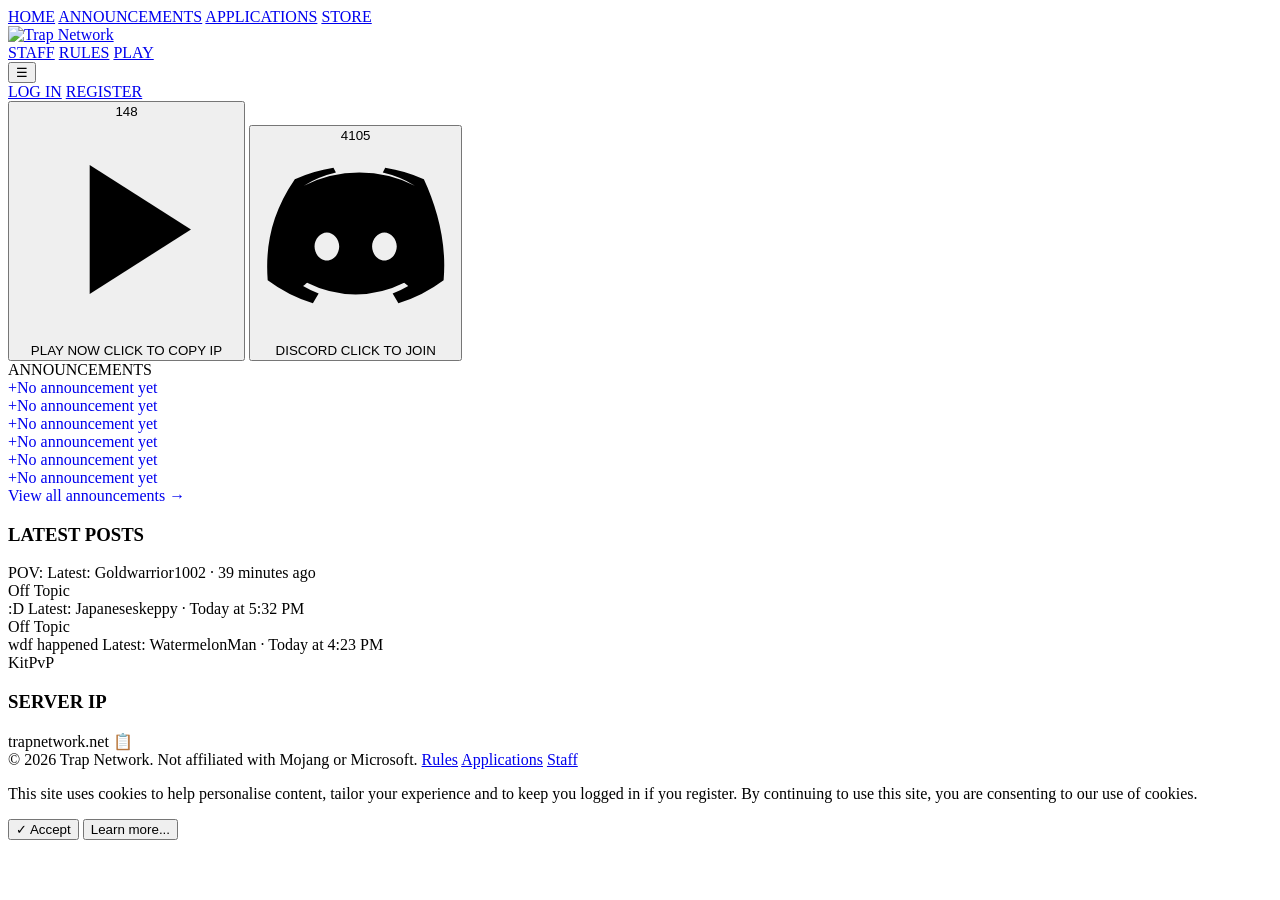
==== index.html @ a905fabb "Add files via upload" ====
<!DOCTYPE html>
<html lang="en">
<head>
<meta charset="UTF-8">
<meta name="viewport" content="width=device-width, initial-scale=1.0">
<title>Trap Network</title>
<link rel="icon" href="images/logo.png">
<link rel="preconnect" href="https://fonts.googleapis.com">
<link href="https://fonts.googleapis.com/css2?family=Teko:wght@500;600;700&family=Rajdhani:wght@600;700&family=Inter:wght@400;500;600;700&family=Silkscreen&display=swap" rel="stylesheet">
<link rel="stylesheet" href="css/style.css">
</head>
<body>

<header class="topbar">
  <div class="topbar-inner">
    <nav class="nav-group left">
      <a class="nav-link active" href="index.html">HOME</a>
      <a class="nav-link" href="announcements.html">ANNOUNCEMENTS</a>
      <a class="nav-link" href="applications.html">APPLICATIONS</a>
      <a class="nav-link" href="store.html">STORE</a>
    </nav>
    <a class="brand" href="index.html">
      <img src="images/logo.png" alt="Trap Network">
    </a>
    <nav class="nav-group right">
      <a class="nav-link" href="staff.html">STAFF</a>
      <a class="nav-link" href="rules.html">RULES</a>
      <a class="nav-link" href="#play">PLAY</a>
    </nav>
    <button class="nav-toggle" aria-label="Toggle navigation">&#9776;</button>
  </div>
</header>

<div class="subbar">
  <div class="subbar-inner">
    <a href="login.html">LOG IN</a>
    <a href="register.html">REGISTER</a>
  </div>
</div>

<section class="hero-actions" id="play">
  <button class="action-card" data-action="copy-ip">
    <span class="count-bubble" data-live="players" data-base="148">148</span>
    <span class="action-icon">
      <svg viewBox="0 0 24 24" fill="currentColor"><path d="M8 5v14l11-7z"/></svg>
    </span>
    <span class="action-text">
      <span class="title">PLAY NOW</span>
      <span class="sub">CLICK TO COPY IP</span>
    </span>
  </button>

  <button class="action-card discord-card" data-action="open-discord">
    <span class="count-bubble" data-live="discord" data-base="4105">4105</span>
    <span class="action-icon">
      <svg viewBox="0 0 24 24" fill="currentColor"><path d="M20.3 4.4A18 18 0 0 0 15.6 3l-.3.6a13 13 0 0 1 3.9 1.6 15 15 0 0 0-13.5 0A13 13 0 0 1 9.6 3.6L9.3 3a18 18 0 0 0-4.7 1.4C1.7 8.6 1 12.7 1.3 16.7a18 18 0 0 0 5.5 2.8l.7-1.2a11 11 0 0 1-1.9-.9c.2-.1.3-.3.5-.4a13 13 0 0 0 11.8 0l.5.4a11 11 0 0 1-1.9.9l.7 1.2a18 18 0 0 0 5.5-2.8c.4-4.7-.8-8.8-2.4-12.3ZM8.5 14.3c-.8 0-1.5-.8-1.5-1.7s.7-1.7 1.5-1.7 1.5.8 1.5 1.7-.7 1.7-1.5 1.7Zm7 0c-.8 0-1.5-.8-1.5-1.7s.7-1.7 1.5-1.7 1.5.8 1.5 1.7-.7 1.7-1.5 1.7Z"/></svg>
    </span>
    <span class="action-text">
      <span class="title">DISCORD</span>
      <span class="sub">CLICK TO JOIN</span>
    </span>
  </button>
</section>

<div class="content-grid">
  <div class="main-col">

    <div class="category-header">ANNOUNCEMENTS</div>
    <a class="announce-panel" href="announcements.html" style="display:block; text-decoration:none;">
      <div class="announce-grid">
        <div class="announce-slot"><span class="slot-plus">+</span>No announcement yet</div>
        <div class="announce-slot"><span class="slot-plus">+</span>No announcement yet</div>
        <div class="announce-slot"><span class="slot-plus">+</span>No announcement yet</div>
        <div class="announce-slot"><span class="slot-plus">+</span>No announcement yet</div>
        <div class="announce-slot"><span class="slot-plus">+</span>No announcement yet</div>
        <div class="announce-slot"><span class="slot-plus">+</span>No announcement yet</div>
      </div>
      <span class="view-all-link">View all announcements &rarr;</span>
    </a>

  </div>

  <aside class="sidebar">
    <div class="side-panel">
      <h3 class="side-title">LATEST POSTS</h3>
      <div class="side-rule"></div>
      <div class="post-item">
        <span class="avatar"></span>
        <span>
          <span class="post-title">POV:</span>
          <span class="post-meta">Latest: Goldwarrior1002 · 39 minutes ago<br>Off Topic</span>
        </span>
      </div>
      <div class="post-item">
        <span class="avatar"></span>
        <span>
          <span class="post-title">:D</span>
          <span class="post-meta">Latest: Japaneseskeppy · Today at 5:32 PM<br>Off Topic</span>
        </span>
      </div>
      <div class="post-item">
        <span class="avatar"></span>
        <span>
          <span class="post-title">wdf happened</span>
          <span class="post-meta">Latest: WatermelonMan · Today at 4:23 PM<br>KitPvP</span>
        </span>
      </div>
    </div>

    <div class="side-panel">
      <h3 class="side-title">SERVER IP</h3>
      <div class="side-rule"></div>
      <div class="ip-box" data-action="copy-ip">
        <span>trapnetwork.net</span>
        <span>&#128203;</span>
      </div>
    </div>
  </aside>
</div>

<footer class="site-footer">
  <div class="footer-inner">
    <span>&copy; 2026 Trap Network. Not affiliated with Mojang or Microsoft.</span>
    <span class="footer-links">
      <a href="rules.html">Rules</a>
      <a href="applications.html">Applications</a>
      <a href="staff.html">Staff</a>
    </span>
  </div>
</footer>

<div class="cookie-banner">
  <p>This site uses cookies to help personalise content, tailor your experience and to keep you logged in if you register. By continuing to use this site, you are consenting to our use of cookies.</p>
  <div class="cookie-buttons">
    <button class="accept">&#10003; Accept</button>
    <button class="learn-more">Learn more...</button>
  </div>
</div>

<script src="js/main.js"></script>
</body>
</html>
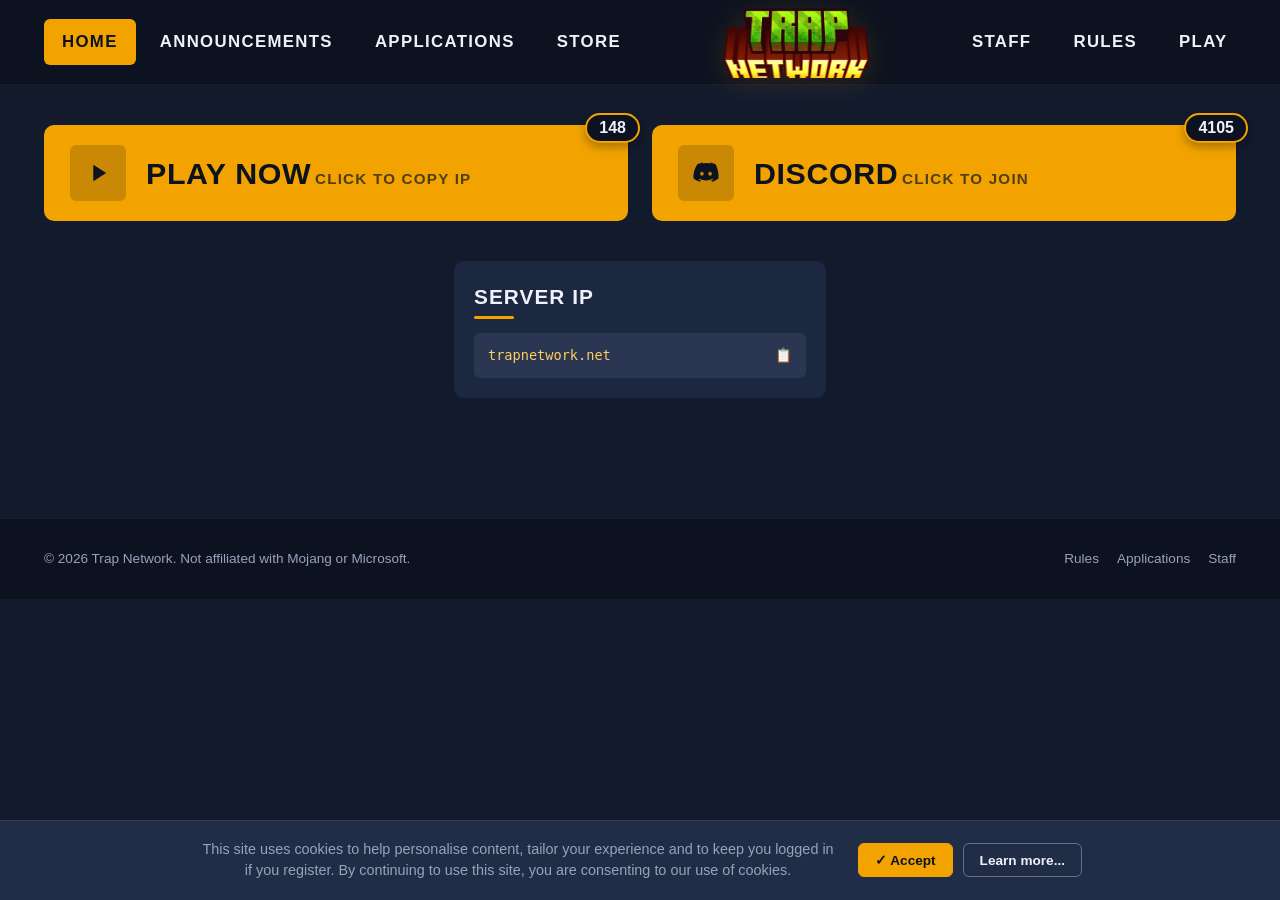
==== commit 82535ea4: "Update index.html" ====
--- a/index.html
+++ b/index.html
@@ -4,10 +4,1124 @@
 <meta charset="UTF-8">
 <meta name="viewport" content="width=device-width, initial-scale=1.0">
 <title>Trap Network</title>
-<link rel="icon" href="images/logo.png">
+<link rel="icon" href="[data-uri]">
 <link rel="preconnect" href="https://fonts.googleapis.com">
 <link href="https://fonts.googleapis.com/css2?family=Teko:wght@500;600;700&family=Rajdhani:wght@600;700&family=Inter:wght@400;500;600;700&family=Silkscreen&display=swap" rel="stylesheet">
-<link rel="stylesheet" href="css/style.css">
+<style>
+/* ==========================================================================
+   TRAP NETWORK — shared stylesheet
+   Palette:
+     --navy-900 #0c1220  (topbar / darkest)
+     --navy-800 #121a2c  (page background)
+     --navy-700 #1c2740  (panels)
+     --navy-600 #263455  (panel hover / borders)
+     --amber-500 #f2a300 (primary accent, from logo "NETWORK")
+     --amber-600 #c9840a (accent hover/dark)
+     --leaf-500 #79c243  (from logo "TRAP")
+     --leaf-700 #3f6b1d
+     --ink-100 #eef2f8   (primary text)
+     --ink-400 #97a3ba   (muted text)
+   ========================================================================== */
+
+:root {
+  --navy-900: #0c1220;
+  --navy-800: #121a2c;
+  --navy-700: #1c2740;
+  --navy-650: #212c47;
+  --navy-600: #2a3652;
+  --amber-500: #f2a300;
+  --amber-600: #c9840a;
+  --amber-300: #ffcf5c;
+  --leaf-500: #79c243;
+  --leaf-700: #3f6b1d;
+  --ink-100: #eef2f8;
+  --ink-400: #97a3ba;
+  --ink-600: #64708a;
+  --danger: #e0524a;
+
+  --font-display: 'Teko', 'Rajdhani', sans-serif;
+  --font-body: 'Inter', -apple-system, BlinkMacSystemFont, sans-serif;
+  --font-pixel: 'Silkscreen', monospace;
+
+  --radius-sm: 6px;
+  --radius-md: 10px;
+  --radius-lg: 16px;
+}
+
+* { box-sizing: border-box; }
+
+html { scroll-behavior: smooth; }
+
+body {
+  margin: 0;
+  background: var(--navy-800);
+  color: var(--ink-100);
+  font-family: var(--font-body);
+  line-height: 1.5;
+  min-height: 100vh;
+}
+
+a { color: inherit; text-decoration: none; }
+
+img { max-width: 100%; display: block; }
+
+.container {
+  max-width: 1240px;
+  margin: 0 auto;
+  padding: 0 24px;
+}
+
+/* ---------- Topbar ---------- */
+
+.topbar {
+  background: var(--navy-900);
+  border-bottom: 1px solid rgba(255,255,255,0.05);
+  position: relative;
+  z-index: 40;
+}
+
+.topbar-inner {
+  max-width: 1240px;
+  margin: 0 auto;
+  padding: 0 24px;
+  display: flex;
+  align-items: center;
+  justify-content: space-between;
+  height: 84px;
+  gap: 20px;
+}
+
+.nav-group {
+  display: flex;
+  align-items: center;
+  gap: 6px;
+  flex: 1;
+}
+
+.nav-group.right { justify-content: flex-end; }
+
+.nav-link {
+  font-family: var(--font-display);
+  font-weight: 600;
+  font-size: 1.05rem;
+  letter-spacing: 0.08em;
+  color: var(--ink-100);
+  padding: 10px 18px;
+  border-radius: var(--radius-sm);
+  transition: background 0.15s ease, color 0.15s ease;
+  white-space: nowrap;
+}
+
+.nav-link:hover { background: rgba(255,255,255,0.06); }
+
+.nav-link.active {
+  background: var(--amber-500);
+  color: var(--navy-900);
+}
+.nav-link.active:hover { background: var(--amber-600); }
+
+.brand {
+  flex-shrink: 0;
+  display: flex;
+  align-items: center;
+  justify-content: center;
+}
+
+.brand img {
+  height: 72px;
+  width: auto;
+  filter: drop-shadow(0 4px 14px rgba(242, 163, 0, 0.15));
+}
+
+.subbar {
+  background: #0a0f1c;
+  border-bottom: 1px solid rgba(255,255,255,0.05);
+}
+
+.subbar-inner {
+  max-width: 1240px;
+  margin: 0 auto;
+  padding: 10px 24px;
+  display: flex;
+  justify-content: flex-end;
+  gap: 24px;
+}
+
+.subbar a {
+  font-family: var(--font-display);
+  font-size: 0.95rem;
+  letter-spacing: 0.1em;
+  color: var(--ink-400);
+  font-weight: 600;
+}
+
+.subbar a:hover { color: var(--ink-100); }
+
+/* ---------- Mobile nav toggle ---------- */
+
+.nav-toggle {
+  display: none;
+  background: none;
+  border: none;
+  color: var(--ink-100);
+  font-size: 1.6rem;
+  cursor: pointer;
+  padding: 6px 10px;
+}
+
+/* ---------- Hero action bar ---------- */
+
+.hero-actions {
+  max-width: 1240px;
+  margin: 0 auto;
+  padding: 40px 24px 0;
+  display: grid;
+  grid-template-columns: 1fr 1fr;
+  gap: 24px;
+}
+
+.action-card {
+  background: var(--amber-500);
+  border-radius: var(--radius-md);
+  padding: 20px 26px;
+  display: flex;
+  align-items: center;
+  gap: 20px;
+  position: relative;
+  cursor: pointer;
+  border: none;
+  width: 100%;
+  text-align: left;
+  transition: transform 0.15s ease, background 0.15s ease;
+}
+
+.action-card:hover { transform: translateY(-2px); background: var(--amber-600); }
+
+.action-card.discord-card { background: #f2a300; }
+
+.action-icon {
+  width: 56px;
+  height: 56px;
+  background: rgba(12, 18, 32, 0.18);
+  border-radius: var(--radius-sm);
+  display: flex;
+  align-items: center;
+  justify-content: center;
+  flex-shrink: 0;
+  color: var(--navy-900);
+}
+.action-icon svg { width: 28px; height: 28px; }
+
+.action-text .title {
+  font-family: var(--font-display);
+  font-size: 1.9rem;
+  font-weight: 700;
+  color: var(--navy-900);
+  letter-spacing: 0.02em;
+  line-height: 1;
+}
+.action-text .sub {
+  font-family: var(--font-display);
+  font-size: 0.95rem;
+  font-weight: 600;
+  letter-spacing: 0.08em;
+  color: rgba(12,18,32,0.7);
+}
+
+.count-bubble {
+  position: absolute;
+  top: -12px;
+  right: -12px;
+  background: var(--navy-900);
+  color: var(--ink-100);
+  font-family: var(--font-display);
+  font-weight: 700;
+  font-size: 1rem;
+  padding: 4px 12px;
+  border-radius: 999px;
+  box-shadow: 0 4px 10px rgba(0,0,0,0.3);
+  border: 2px solid var(--amber-500);
+}
+
+/* ---------- Main content grid ---------- */
+
+.content-grid {
+  max-width: 1240px;
+  margin: 0 auto;
+  padding: 36px 24px 60px;
+  display: grid;
+  grid-template-columns: 1fr 320px;
+  gap: 28px;
+  align-items: start;
+}
+
+.main-col { min-width: 0; }
+
+.category-header {
+  background: linear-gradient(90deg, var(--amber-500), var(--amber-600));
+  font-family: var(--font-display);
+  font-size: 1.5rem;
+  letter-spacing: 0.06em;
+  font-weight: 700;
+  color: var(--navy-900);
+  padding: 14px 22px;
+  border-radius: var(--radius-md);
+  margin: 28px 0 14px;
+}
+.category-header:first-child { margin-top: 0; }
+
+.board-list {
+  background: var(--navy-700);
+  border-radius: var(--radius-md);
+  overflow: hidden;
+}
+
+.board-row {
+  display: grid;
+  grid-template-columns: 44px 1fr auto 220px;
+  align-items: center;
+  gap: 16px;
+  padding: 16px 20px;
+  border-bottom: 1px solid rgba(255,255,255,0.05);
+  transition: background 0.15s ease;
+}
+.board-row:last-child { border-bottom: none; }
+.board-row:hover { background: var(--navy-650); }
+
+.board-icon {
+  width: 40px;
+  height: 40px;
+  border-radius: var(--radius-sm);
+  background: var(--navy-600);
+  display: flex;
+  align-items: center;
+  justify-content: center;
+  color: var(--amber-500);
+}
+.board-icon svg { width: 22px; height: 22px; }
+
+.board-name {
+  font-family: var(--font-display);
+  font-size: 1.2rem;
+  font-weight: 600;
+  letter-spacing: 0.03em;
+}
+.board-desc {
+  font-size: 0.85rem;
+  color: var(--ink-400);
+  margin-top: 2px;
+}
+
+.board-stats {
+  display: flex;
+  gap: 22px;
+  text-align: center;
+  color: var(--ink-400);
+  font-size: 0.8rem;
+}
+.board-stats strong {
+  display: block;
+  color: var(--ink-100);
+  font-size: 1rem;
+}
+
+.board-latest {
+  display: flex;
+  align-items: center;
+  gap: 10px;
+  font-size: 0.82rem;
+  color: var(--ink-400);
+}
+.board-latest .avatar {
+  width: 34px;
+  height: 34px;
+  border-radius: 6px;
+  background: var(--navy-600);
+  flex-shrink: 0;
+  object-fit: cover;
+}
+.board-latest .latest-title {
+  color: var(--ink-100);
+  font-weight: 600;
+  display: block;
+}
+
+@media (max-width: 720px) {
+  .board-row { grid-template-columns: 40px 1fr; }
+  .board-stats, .board-latest { display: none; }
+}
+
+/* ---------- Sidebar ---------- */
+
+.sidebar {
+  display: flex;
+  flex-direction: column;
+  gap: 24px;
+}
+
+.side-panel {
+  background: var(--navy-700);
+  border-radius: var(--radius-md);
+  padding: 20px;
+}
+
+.side-title {
+  font-family: var(--font-display);
+  font-size: 1.3rem;
+  letter-spacing: 0.05em;
+  font-weight: 700;
+  color: var(--ink-100);
+  margin: 0 0 4px;
+}
+.side-rule {
+  width: 40px;
+  height: 3px;
+  background: var(--amber-500);
+  border-radius: 2px;
+  margin-bottom: 14px;
+}
+
+.online-row {
+  display: flex;
+  align-items: center;
+  gap: 10px;
+  font-size: 0.95rem;
+  margin-bottom: 8px;
+}
+.online-dot {
+  width: 9px;
+  height: 9px;
+  border-radius: 50%;
+  background: var(--leaf-500);
+  box-shadow: 0 0 6px var(--leaf-500);
+  flex-shrink: 0;
+}
+.online-total {
+  color: var(--ink-400);
+  font-size: 0.85rem;
+}
+
+.post-item {
+  display: flex;
+  gap: 10px;
+  padding: 10px 0;
+  border-bottom: 1px solid rgba(255,255,255,0.05);
+}
+.post-item:last-child { border-bottom: none; }
+.post-item .avatar {
+  width: 36px;
+  height: 36px;
+  border-radius: 6px;
+  background: var(--navy-600);
+  flex-shrink: 0;
+}
+.post-item .post-title {
+  font-weight: 600;
+  font-size: 0.9rem;
+  display: block;
+}
+.post-item .post-meta {
+  font-size: 0.78rem;
+  color: var(--ink-400);
+}
+
+.ip-box {
+  background: var(--navy-600);
+  border-radius: var(--radius-sm);
+  padding: 12px 14px;
+  font-family: var(--font-pixel);
+  font-size: 0.85rem;
+  color: var(--amber-300);
+  display: flex;
+  justify-content: space-between;
+  align-items: center;
+  gap: 10px;
+  margin-top: 6px;
+  cursor: pointer;
+}
+.ip-box:hover { background: #33405f; }
+
+/* ---------- Buttons ---------- */
+
+.btn {
+  display: inline-flex;
+  align-items: center;
+  justify-content: center;
+  gap: 8px;
+  font-family: var(--font-display);
+  font-weight: 700;
+  font-size: 1.05rem;
+  letter-spacing: 0.05em;
+  padding: 12px 26px;
+  border-radius: var(--radius-sm);
+  border: none;
+  cursor: pointer;
+  transition: background 0.15s ease, transform 0.15s ease;
+}
+.btn-primary { background: var(--amber-500); color: var(--navy-900); }
+.btn-primary:hover { background: var(--amber-600); transform: translateY(-1px); }
+.btn-outline {
+  background: transparent;
+  border: 2px solid var(--amber-500);
+  color: var(--ink-100);
+}
+.btn-outline:hover { background: rgba(242,163,0,0.12); }
+
+/* ---------- Footer ---------- */
+
+.site-footer {
+  background: var(--navy-900);
+  border-top: 1px solid rgba(255,255,255,0.05);
+  padding: 30px 0;
+  margin-top: 40px;
+}
+.footer-inner {
+  max-width: 1240px;
+  margin: 0 auto;
+  padding: 0 24px;
+  display: flex;
+  justify-content: space-between;
+  align-items: center;
+  flex-wrap: wrap;
+  gap: 12px;
+  color: var(--ink-400);
+  font-size: 0.85rem;
+}
+.footer-links { display: flex; gap: 18px; }
+.footer-links a:hover { color: var(--ink-100); }
+
+/* ---------- Cookie banner ---------- */
+
+.cookie-banner {
+  position: fixed;
+  left: 0; right: 0; bottom: 0;
+  background: var(--navy-650);
+  border-top: 1px solid rgba(255,255,255,0.08);
+  padding: 18px 24px;
+  display: flex;
+  align-items: center;
+  justify-content: center;
+  gap: 20px;
+  flex-wrap: wrap;
+  text-align: center;
+  z-index: 100;
+  transition: transform 0.3s ease;
+}
+.cookie-banner.hidden { transform: translateY(120%); }
+.cookie-banner p { margin: 0; color: var(--ink-400); font-size: 0.9rem; max-width: 640px; }
+.cookie-buttons { display: flex; gap: 10px; }
+.cookie-buttons button {
+  font-family: var(--font-body);
+  font-weight: 600;
+  font-size: 0.85rem;
+  padding: 8px 16px;
+  border-radius: var(--radius-sm);
+  cursor: pointer;
+  border: 1px solid var(--ink-600);
+  background: transparent;
+  color: var(--ink-100);
+}
+.cookie-buttons button.accept {
+  background: var(--amber-500);
+  border-color: var(--amber-500);
+  color: var(--navy-900);
+}
+
+/* ---------- Toast ---------- */
+
+.toast {
+  position: fixed;
+  bottom: 30px;
+  left: 50%;
+  transform: translateX(-50%) translateY(20px);
+  background: var(--navy-900);
+  border: 1px solid var(--amber-500);
+  color: var(--ink-100);
+  padding: 12px 22px;
+  border-radius: var(--radius-sm);
+  font-size: 0.9rem;
+  font-weight: 600;
+  z-index: 200;
+  opacity: 0;
+  pointer-events: none;
+  transition: opacity 0.25s ease, transform 0.25s ease;
+}
+.toast.show {
+  opacity: 1;
+  transform: translateX(-50%) translateY(0);
+}
+
+/* ---------- Page hero (inner pages) ---------- */
+
+.page-hero {
+  background: linear-gradient(180deg, var(--navy-900), var(--navy-800));
+  padding: 56px 24px 40px;
+  text-align: center;
+  border-bottom: 1px solid rgba(255,255,255,0.05);
+}
+.page-hero .eyebrow {
+  font-family: var(--font-pixel);
+  color: var(--leaf-500);
+  font-size: 0.75rem;
+  letter-spacing: 0.15em;
+  margin-bottom: 10px;
+}
+.page-hero h1 {
+  font-family: var(--font-display);
+  font-size: 3.2rem;
+  font-weight: 700;
+  letter-spacing: 0.03em;
+  margin: 0 0 12px;
+  color: var(--ink-100);
+}
+.page-hero p {
+  color: var(--ink-400);
+  max-width: 560px;
+  margin: 0 auto;
+}
+
+.page-wrap {
+  max-width: 900px;
+  margin: 0 auto;
+  padding: 48px 24px 80px;
+}
+
+/* ==========================================================================
+   ANNOUNCEMENTS
+   ========================================================================== */
+
+.announce-panel {
+  background: var(--navy-700);
+  border: 1px solid rgba(255,255,255,0.06);
+  border-radius: var(--radius-md);
+  padding: 20px;
+}
+
+.announce-grid {
+  display: grid;
+  grid-template-columns: repeat(3, 1fr);
+  gap: 14px;
+}
+
+.announce-slot {
+  aspect-ratio: 4 / 3;
+  border-radius: var(--radius-sm);
+  border: 2px dashed rgba(255,255,255,0.1);
+  background: rgba(255,255,255,0.02);
+  display: flex;
+  flex-direction: column;
+  align-items: center;
+  justify-content: center;
+  gap: 8px;
+  color: var(--ink-600);
+  font-size: 0.85rem;
+  cursor: default;
+  overflow: hidden;
+  position: relative;
+  text-align: center;
+  padding: 10px;
+}
+
+.announce-slot.filled {
+  border: 1px solid rgba(255,255,255,0.1);
+  background: var(--navy-650);
+  cursor: pointer;
+  color: var(--ink-100);
+  align-items: stretch;
+  justify-content: flex-start;
+  padding: 0;
+  transition: transform .15s ease, border-color .15s ease;
+}
+
+.announce-slot.filled:hover {
+  transform: translateY(-3px);
+  border-color: var(--amber-500);
+}
+
+.announce-slot .slot-img {
+  width: 100%;
+  height: 60%;
+  object-fit: cover;
+  background: var(--navy-600);
+}
+
+.announce-slot .slot-body {
+  padding: 10px 12px;
+}
+
+.announce-slot .slot-title {
+  font-weight: 700;
+  font-size: 0.92rem;
+  margin-bottom: 2px;
+  white-space: nowrap;
+  overflow: hidden;
+  text-overflow: ellipsis;
+}
+
+.announce-slot .slot-meta {
+  font-size: 0.72rem;
+  color: var(--ink-400);
+}
+
+.announce-slot .slot-plus {
+  font-size: 1.6rem;
+  opacity: 0.4;
+}
+
+.view-all-link {
+  display: inline-block;
+  margin-top: 16px;
+  font-size: 0.85rem;
+  font-weight: 600;
+  color: var(--amber-300);
+}
+
+.view-all-link:hover { text-decoration: underline; }
+
+.create-announce-link {
+  background: none;
+  border: none;
+  color: var(--ink-600);
+  font-size: 0.78rem;
+  padding: 4px 0;
+  margin-top: 18px;
+  cursor: pointer;
+  transition: color .15s ease;
+}
+
+.create-announce-link:hover { color: var(--amber-300); }
+
+.announce-info-banner {
+  font-size: 0.78rem;
+  color: var(--ink-600);
+  background: rgba(255,255,255,0.02);
+  border-left: 3px solid var(--amber-500);
+  padding: 10px 14px;
+  border-radius: 4px;
+  margin-bottom: 18px;
+}
+
+@media (max-width: 700px) {
+  .announce-grid { grid-template-columns: repeat(2, 1fr); }
+}
+
+/* ==========================================================================
+   MODALS (code gate, create-announcement form, announcement detail view)
+   ========================================================================== */
+
+.modal-overlay {
+  position: fixed;
+  inset: 0;
+  background: rgba(6,9,16,0.72);
+  display: none;
+  align-items: center;
+  justify-content: center;
+  padding: 24px;
+  z-index: 500;
+}
+
+.modal-overlay.open { display: flex; }
+
+.modal-box {
+  background: var(--navy-700);
+  border: 1px solid rgba(255,255,255,0.08);
+  border-radius: var(--radius-md);
+  width: 100%;
+  max-width: 460px;
+  max-height: 88vh;
+  overflow-y: auto;
+  padding: 26px;
+  position: relative;
+}
+
+.modal-box.wide { max-width: 640px; }
+
+.modal-close {
+  position: absolute;
+  top: 14px; right: 14px;
+  background: none;
+  border: none;
+  color: var(--ink-400);
+  font-size: 1.3rem;
+  line-height: 1;
+  cursor: pointer;
+}
+
+.modal-close:hover { color: var(--ink-100); }
+
+.modal-box h3 {
+  font-family: var(--font-display);
+  font-size: 1.6rem;
+  letter-spacing: 0.02em;
+  margin: 0 0 6px;
+}
+
+.modal-sub {
+  font-size: 0.85rem;
+  color: var(--ink-400);
+  margin: 0 0 20px;
+}
+
+.field-group { margin-bottom: 16px; }
+
+.field-group label {
+  display: block;
+  font-size: 0.78rem;
+  font-weight: 600;
+  color: var(--ink-400);
+  margin-bottom: 6px;
+  text-transform: uppercase;
+  letter-spacing: 0.04em;
+}
+
+.field-group input[type="text"],
+.field-group input[type="password"],
+.field-group input[type="email"],
+.field-group input[type="datetime-local"],
+.field-group textarea {
+  width: 100%;
+  background: var(--navy-800);
+  border: 1px solid rgba(255,255,255,0.1);
+  border-radius: var(--radius-sm);
+  padding: 11px 13px;
+  color: var(--ink-100);
+  font-family: var(--font-body);
+  font-size: 0.9rem;
+}
+
+.field-group textarea { min-height: 90px; resize: vertical; }
+
+.field-group input:focus,
+.field-group textarea:focus {
+  outline: none;
+  border-color: var(--amber-500);
+}
+
+.field-group input[type="file"] {
+  width: 100%;
+  font-size: 0.82rem;
+  color: var(--ink-400);
+}
+
+.file-preview {
+  margin-top: 8px;
+  width: 100%;
+  max-height: 120px;
+  border-radius: var(--radius-sm);
+  object-fit: cover;
+  display: none;
+  border: 1px solid rgba(255,255,255,0.1);
+}
+
+.file-preview.show { display: block; }
+
+.avatar-preview {
+  width: 48px; height: 48px;
+  border-radius: 50%;
+  object-fit: cover;
+  margin-top: 8px;
+  display: none;
+  border: 1px solid rgba(255,255,255,0.1);
+}
+
+.avatar-preview.show { display: block; }
+
+.modal-actions {
+  display: flex;
+  gap: 10px;
+  margin-top: 22px;
+}
+
+.btn-primary, .btn-secondary {
+  flex: 1;
+  padding: 12px 16px;
+  border-radius: var(--radius-sm);
+  font-weight: 700;
+  font-size: 0.88rem;
+  border: none;
+  cursor: pointer;
+  font-family: var(--font-body);
+}
+
+.btn-primary {
+  background: linear-gradient(180deg, var(--amber-300), var(--amber-500));
+  color: #22160a;
+}
+
+.btn-primary:hover { filter: brightness(1.06); }
+
+.btn-secondary {
+  background: var(--navy-600);
+  color: var(--ink-100);
+}
+
+.btn-secondary:hover { background: var(--navy-650); }
+
+.modal-error {
+  font-size: 0.82rem;
+  color: var(--danger);
+  margin-top: 8px;
+  display: none;
+}
+
+.modal-error.show { display: block; }
+
+/* Announcement detail view inside modal */
+.detail-img {
+  width: 100%;
+  max-height: 220px;
+  object-fit: cover;
+  border-radius: var(--radius-sm);
+  margin-bottom: 16px;
+  background: var(--navy-600);
+}
+
+.detail-title { font-size: 1.3rem; font-weight: 700; margin: 0 0 6px; }
+
+.detail-time { font-size: 0.78rem; color: var(--ink-400); margin-bottom: 14px; }
+
+.detail-desc { font-size: 0.92rem; color: var(--ink-100); line-height: 1.6; margin-bottom: 18px; white-space: pre-wrap; }
+
+.detail-sender {
+  display: flex;
+  align-items: center;
+  gap: 10px;
+  padding-top: 14px;
+  border-top: 1px solid rgba(255,255,255,0.08);
+}
+
+.detail-sender img {
+  width: 36px; height: 36px;
+  border-radius: 50%;
+  object-fit: cover;
+  background: var(--navy-600);
+}
+
+.detail-sender span { font-size: 0.85rem; font-weight: 600; }
+
+.detail-list { display: flex; flex-direction: column; gap: 12px; }
+
+.detail-list-item {
+  display: flex;
+  gap: 12px;
+  padding: 12px;
+  background: var(--navy-800);
+  border-radius: var(--radius-sm);
+  cursor: pointer;
+  border: 1px solid transparent;
+  transition: border-color .15s ease;
+}
+
+.detail-list-item:hover { border-color: var(--amber-500); }
+
+.detail-list-item img.thumb {
+  width: 64px; height: 64px;
+  border-radius: 6px;
+  object-fit: cover;
+  flex-shrink: 0;
+  background: var(--navy-600);
+}
+
+.detail-list-item .dl-title { font-weight: 700; font-size: 0.92rem; }
+.detail-list-item .dl-meta { font-size: 0.76rem; color: var(--ink-400); }
+.detail-list-item .dl-desc { font-size: 0.8rem; color: var(--ink-400); margin-top: 4px; overflow: hidden; text-overflow: ellipsis; display: -webkit-box; -webkit-line-clamp: 2; -webkit-box-orient: vertical; }
+
+.empty-state {
+  text-align: center;
+  color: var(--ink-600);
+  padding: 40px 20px;
+  font-size: 0.9rem;
+}
+
+/* ==========================================================================
+   AUTH WIZARD (login / register)
+   ========================================================================== */
+
+.auth-shell {
+  min-height: calc(100vh - 300px);
+  display: flex;
+  align-items: center;
+  justify-content: center;
+  padding: 50px 20px;
+}
+
+.auth-card {
+  width: 100%;
+  max-width: 420px;
+  background: var(--navy-700);
+  border: 1px solid rgba(255,255,255,0.06);
+  border-radius: var(--radius-lg);
+  padding: 34px;
+}
+
+.auth-card h2 {
+  font-family: var(--font-display);
+  font-size: 1.9rem;
+  letter-spacing: 0.02em;
+  margin: 0 0 4px;
+  text-align: center;
+}
+
+.auth-sub {
+  text-align: center;
+  font-size: 0.85rem;
+  color: var(--ink-400);
+  margin: 0 0 26px;
+}
+
+.auth-divider {
+  display: flex;
+  align-items: center;
+  gap: 12px;
+  margin: 18px 0;
+  color: var(--ink-600);
+  font-size: 0.78rem;
+  text-transform: uppercase;
+  letter-spacing: 0.05em;
+}
+
+.auth-divider::before, .auth-divider::after {
+  content: '';
+  flex: 1;
+  height: 1px;
+  background: rgba(255,255,255,0.08);
+}
+
+.auth-switch {
+  text-align: center;
+  margin-top: 20px;
+  font-size: 0.85rem;
+  color: var(--ink-400);
+}
+
+.auth-switch a { color: var(--amber-300); font-weight: 600; }
+
+.auth-step { display: none; }
+.auth-step.active { display: block; }
+
+.step-dots {
+  display: flex;
+  justify-content: center;
+  gap: 8px;
+  margin-bottom: 24px;
+}
+
+.step-dots span {
+  width: 8px; height: 8px;
+  border-radius: 50%;
+  background: rgba(255,255,255,0.12);
+}
+
+.step-dots span.active { background: var(--amber-500); }
+
+.link-code-box {
+  text-align: center;
+  padding: 22px;
+  background: var(--navy-800);
+  border-radius: var(--radius-md);
+  border: 1px dashed var(--amber-500);
+  margin-bottom: 20px;
+}
+
+.link-code {
+  font-family: var(--font-pixel);
+  font-size: 1.7rem;
+  letter-spacing: 0.12em;
+  color: var(--amber-300);
+  margin: 8px 0;
+  word-break: break-all;
+}
+
+.auth-instructions {
+  font-size: 0.85rem;
+  color: var(--ink-100);
+  line-height: 1.7;
+  background: var(--navy-800);
+  border-radius: var(--radius-sm);
+  padding: 16px 18px;
+  margin-bottom: 18px;
+}
+
+.auth-instructions code {
+  background: var(--navy-600);
+  padding: 2px 6px;
+  border-radius: 4px;
+  color: var(--amber-300);
+}
+
+.demo-note {
+  font-size: 0.72rem;
+  color: var(--ink-600);
+  text-align: center;
+  margin-top: 18px;
+  line-height: 1.5;
+}
+
+.link-status {
+  display: flex;
+  align-items: center;
+  justify-content: center;
+  gap: 10px;
+  font-size: 0.85rem;
+  color: var(--ink-400);
+  background: var(--navy-800);
+  border-radius: var(--radius-sm);
+  padding: 12px 14px;
+  margin-bottom: 18px;
+}
+
+.link-status .status-dot {
+  width: 9px; height: 9px;
+  border-radius: 50%;
+  background: var(--amber-500);
+  flex-shrink: 0;
+}
+
+.link-status.waiting .status-dot {
+  animation: pulseDot 1.4s ease-in-out infinite;
+}
+
+.link-status.success {
+  color: var(--leaf-500);
+}
+
+.link-status.success .status-dot {
+  background: var(--leaf-500);
+}
+
+@keyframes pulseDot {
+  0%, 100% { opacity: 1; transform: scale(1); }
+  50% { opacity: 0.4; transform: scale(0.7); }
+}
+
+/* ---------- Responsive ---------- */
+
+@media (max-width: 980px) {
+  .content-grid { grid-template-columns: 1fr; }
+  .hero-actions { grid-template-columns: 1fr; }
+}
+
+@media (max-width: 860px) {
+  .nav-toggle { display: inline-flex; align-items:center; }
+  .topbar-inner { height: 72px; }
+  .nav-group { display: none; }
+  .nav-group.open {
+    display: flex;
+    position: absolute;
+    top: 72px;
+    left: 0; right: 0;
+    background: var(--navy-900);
+    flex-direction: column;
+    align-items: stretch;
+    padding: 10px;
+    border-bottom: 1px solid rgba(255,255,255,0.08);
+  }
+  .nav-group.right.open { top: 72px; }
+  .brand img { height: 52px; }
+  .page-hero h1 { font-size: 2.3rem; }
+}
+
+</style>
 </head>
 <body>
 
@@ -20,7 +1134,7 @@
       <a class="nav-link" href="store.html">STORE</a>
     </nav>
     <a class="brand" href="index.html">
-      <img src="images/logo.png" alt="Trap Network">
+      <img src="[data-uri]" alt="Trap Network">
     </a>
     <nav class="nav-group right">
       <a class="nav-link" href="staff.html">STAFF</a>
@@ -30,13 +1144,6 @@
     <button class="nav-toggle" aria-label="Toggle navigation">&#9776;</button>
   </div>
 </header>
-
-<div class="subbar">
-  <div class="subbar-inner">
-    <a href="login.html">LOG IN</a>
-    <a href="register.html">REGISTER</a>
-  </div>
-</div>
 
 <section class="hero-actions" id="play">
   <button class="action-card" data-action="copy-ip">
@@ -62,60 +1169,15 @@
   </button>
 </section>
 
-<div class="content-grid">
-  <div class="main-col">
-
-    <div class="category-header">ANNOUNCEMENTS</div>
-    <a class="announce-panel" href="announcements.html" style="display:block; text-decoration:none;">
-      <div class="announce-grid">
-        <div class="announce-slot"><span class="slot-plus">+</span>No announcement yet</div>
-        <div class="announce-slot"><span class="slot-plus">+</span>No announcement yet</div>
-        <div class="announce-slot"><span class="slot-plus">+</span>No announcement yet</div>
-        <div class="announce-slot"><span class="slot-plus">+</span>No announcement yet</div>
-        <div class="announce-slot"><span class="slot-plus">+</span>No announcement yet</div>
-        <div class="announce-slot"><span class="slot-plus">+</span>No announcement yet</div>
-      </div>
-      <span class="view-all-link">View all announcements &rarr;</span>
-    </a>
-
+<div class="container" style="max-width:420px; padding:40px 24px 80px;">
+  <div class="side-panel">
+    <h3 class="side-title">SERVER IP</h3>
+    <div class="side-rule"></div>
+    <div class="ip-box" data-action="copy-ip">
+      <span>trapnetwork.net</span>
+      <span>&#128203;</span>
+    </div>
   </div>
-
-  <aside class="sidebar">
-    <div class="side-panel">
-      <h3 class="side-title">LATEST POSTS</h3>
-      <div class="side-rule"></div>
-      <div class="post-item">
-        <span class="avatar"></span>
-        <span>
-          <span class="post-title">POV:</span>
-          <span class="post-meta">Latest: Goldwarrior1002 · 39 minutes ago<br>Off Topic</span>
-        </span>
-      </div>
-      <div class="post-item">
-        <span class="avatar"></span>
-        <span>
-          <span class="post-title">:D</span>
-          <span class="post-meta">Latest: Japaneseskeppy · Today at 5:32 PM<br>Off Topic</span>
-        </span>
-      </div>
-      <div class="post-item">
-        <span class="avatar"></span>
-        <span>
-          <span class="post-title">wdf happened</span>
-          <span class="post-meta">Latest: WatermelonMan · Today at 4:23 PM<br>KitPvP</span>
-        </span>
-      </div>
-    </div>
-
-    <div class="side-panel">
-      <h3 class="side-title">SERVER IP</h3>
-      <div class="side-rule"></div>
-      <div class="ip-box" data-action="copy-ip">
-        <span>trapnetwork.net</span>
-        <span>&#128203;</span>
-      </div>
-    </div>
-  </aside>
 </div>
 
 <footer class="site-footer">
@@ -137,6 +1199,111 @@
   </div>
 </div>
 
-<script src="js/main.js"></script>
+<script>
+// ---------- Toast ----------
+function showToast(message) {
+  let toast = document.querySelector('.toast');
+  if (!toast) {
+    toast = document.createElement('div');
+    toast.className = 'toast';
+    document.body.appendChild(toast);
+  }
+  toast.textContent = message;
+  toast.classList.add('show');
+  clearTimeout(toast._timer);
+  toast._timer = setTimeout(() => toast.classList.remove('show'), 2200);
+}
+
+// ---------- Copy server IP ----------
+function copyServerIP() {
+  const ip = 'trapnetwork.net';
+  if (navigator.clipboard && navigator.clipboard.writeText) {
+    navigator.clipboard.writeText(ip).then(() => showToast('Server IP copied: ' + ip));
+  } else {
+    const el = document.createElement('textarea');
+    el.value = ip;
+    document.body.appendChild(el);
+    el.select();
+    document.execCommand('copy');
+    document.body.removeChild(el);
+    showToast('Server IP copied: ' + ip);
+  }
+}
+
+// ---------- Discord link ----------
+function openDiscord() {
+  window.open('https://discord.trapnetwork.net', '_blank', 'noopener');
+}
+
+// ---------- Mobile nav ----------
+function initNavToggle() {
+  const toggle = document.querySelector('.nav-toggle');
+  const left = document.querySelector('.nav-group.left');
+  const right = document.querySelector('.nav-group.right');
+  if (!toggle) return;
+  toggle.addEventListener('click', () => {
+    left && left.classList.toggle('open');
+    right && right.classList.toggle('open');
+  });
+}
+
+// ---------- Cookie banner ----------
+function initCookieBanner() {
+  const banner = document.querySelector('.cookie-banner');
+  if (!banner) return;
+  if (window.__trapCookieDismissed) {
+    banner.classList.add('hidden');
+    return;
+  }
+  const accept = banner.querySelector('.accept');
+  const learn = banner.querySelector('.learn-more');
+  accept && accept.addEventListener('click', () => {
+    banner.classList.add('hidden');
+    window.__trapCookieDismissed = true;
+  });
+  learn && learn.addEventListener('click', () => {
+    showToast('Trap Network only uses cookies to keep you logged in and remember preferences.');
+  });
+}
+
+// ---------- Fake live counters (purely cosmetic) ----------
+function initLiveCounters() {
+  const playerEl = document.querySelector('[data-live="players"]');
+  const discordEl = document.querySelector('[data-live="discord"]');
+  const onlineTotalEl = document.querySelector('[data-live="online-total"]');
+
+  function jitter(el, base, spread) {
+    if (!el) return;
+    const val = base + Math.floor(Math.random() * spread) - Math.floor(spread / 2);
+    el.textContent = Math.max(0, val);
+  }
+
+  if (playerEl) {
+    const base = parseInt(playerEl.dataset.base || '148', 10);
+    setInterval(() => jitter(playerEl, base, 6), 8000);
+  }
+  if (discordEl) {
+    const base = parseInt(discordEl.dataset.base || '4105', 10);
+    setInterval(() => jitter(discordEl, base, 4), 9000);
+  }
+  if (onlineTotalEl) {
+    const base = parseInt(onlineTotalEl.dataset.base || '37', 10);
+    setInterval(() => jitter(onlineTotalEl, base, 5), 8500);
+  }
+}
+
+document.addEventListener('DOMContentLoaded', () => {
+  initNavToggle();
+  initCookieBanner();
+  initLiveCounters();
+
+  const playBtn = document.querySelector('[data-action="copy-ip"]');
+  playBtn && playBtn.addEventListener('click', copyServerIP);
+
+  const discordBtn = document.querySelector('[data-action="open-discord"]');
+  discordBtn && discordBtn.addEventListener('click', openDiscord);
+});
+
+</script>
 </body>
 </html>
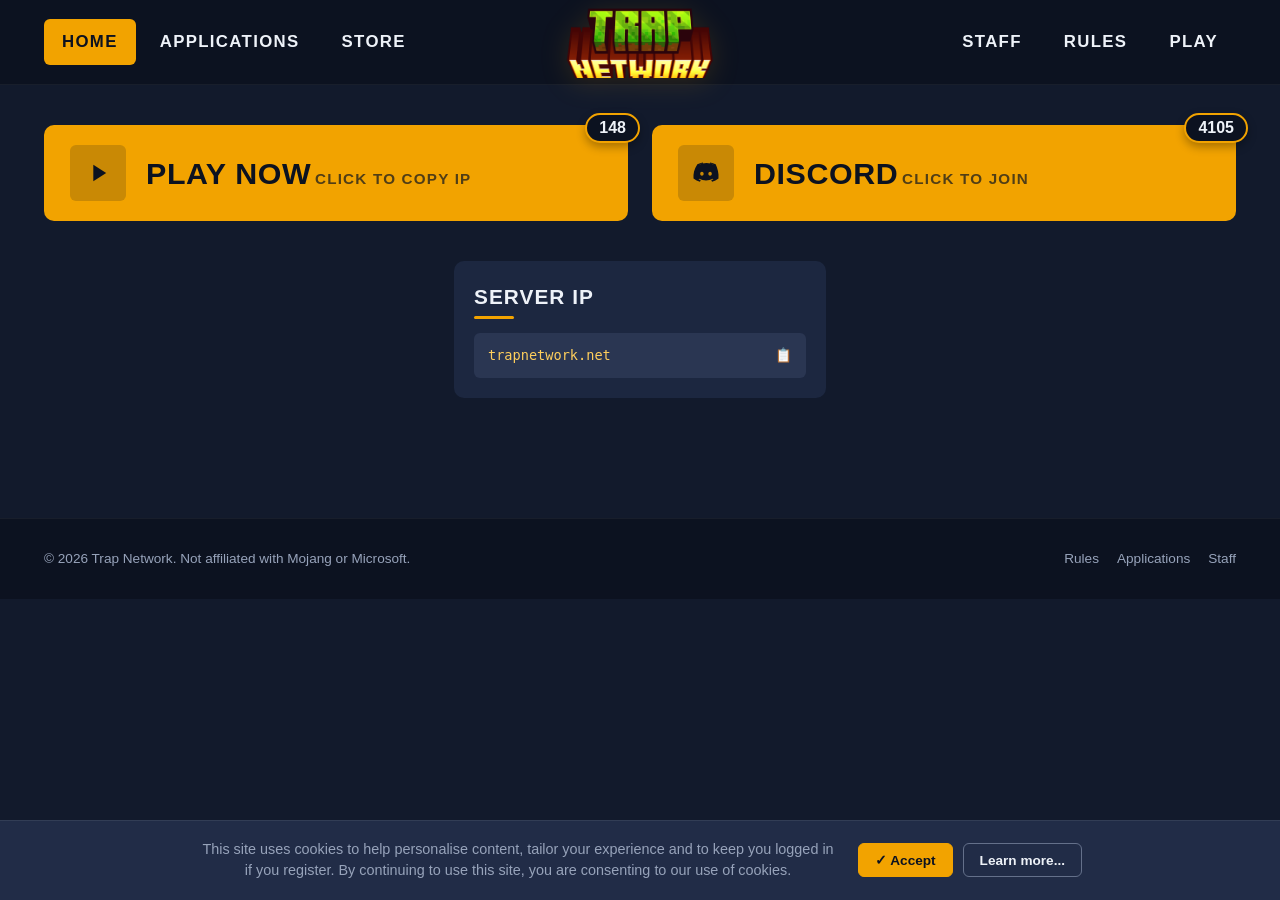
==== commit 55ccdcbd: "Update index.html" ====
--- a/index.html
+++ b/index.html
@@ -1129,7 +1129,6 @@
   <div class="topbar-inner">
     <nav class="nav-group left">
       <a class="nav-link active" href="index.html">HOME</a>
-      <a class="nav-link" href="announcements.html">ANNOUNCEMENTS</a>
       <a class="nav-link" href="applications.html">APPLICATIONS</a>
       <a class="nav-link" href="store.html">STORE</a>
     </nav>
